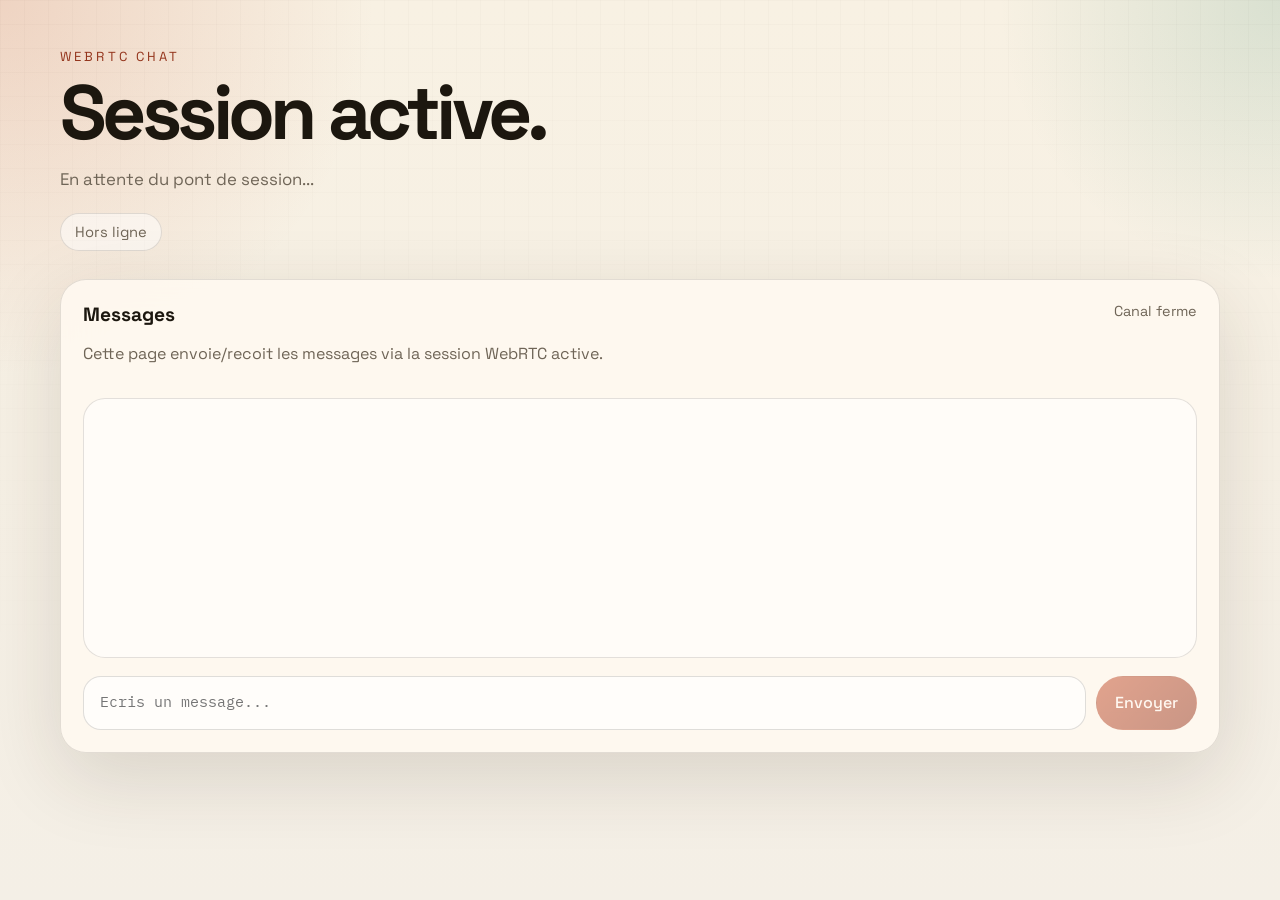
==== chat.html @ 0896c650 "feat: update chat interface and add chat.html for WebRTC messaging" ====
<!DOCTYPE html>
<html lang="fr">
<head>
  <meta charset="UTF-8">
  <meta name="viewport" content="width=device-width, initial-scale=1.0">
  <title>WebRTC Chat</title>
  <meta name="description" content="Page de chat WebRTC.">
  <link rel="preconnect" href="https://fonts.googleapis.com">
  <link rel="preconnect" href="https://fonts.gstatic.com" crossorigin>
  <link href="https://fonts.googleapis.com/css2?family=Space+Grotesk:wght@400;500;700&family=IBM+Plex+Mono:wght@400;500&display=swap" rel="stylesheet">
  <link rel="stylesheet" href="./styles.css">
</head>
<body>
  <div class="page-shell">
    <header class="hero">
      <p class="eyebrow">WebRTC Chat</p>
      <h1>Session active.</h1>
      <p id="chatMeta" class="hero-copy">En attente du pont de session...</p>
      <div class="status-bar">
        <span id="connectionBadge" class="badge badge-idle">Hors ligne</span>
      </div>
    </header>

    <main class="grid">
      <section class="panel panel-chat">
        <div class="chat-header">
          <div>
            <h2>Messages</h2>
            <p class="section-copy">Cette page envoie/recoit les messages via la session WebRTC active.</p>
          </div>
          <span id="channelState">Canal ferme</span>
        </div>
        <div id="messages" class="messages" aria-live="polite"></div>
        <form id="chatForm" class="chat-form">
          <label class="sr-only" for="messageInput">Message</label>
          <input id="messageInput" type="text" maxlength="800" placeholder="Ecris un message..." autocomplete="off" disabled>
          <button id="sendButton" class="button button-primary" type="submit" disabled>Envoyer</button>
        </form>
      </section>
    </main>
  </div>

  <template id="messageTemplate">
    <article class="message">
      <header>
        <span class="message-author"></span>
        <time class="message-time"></time>
      </header>
      <p class="message-body"></p>
    </article>
  </template>

  <script type="module" src="./chat.js"></script>
</body>
</html>
---- styles.css ----
:root {
  --bg: #f4efe6;
  --panel: rgba(255, 250, 241, 0.84);
  --panel-strong: rgba(255, 246, 231, 0.94);
  --text: #1c170f;
  --muted: #6f6557;
  --line: rgba(28, 23, 15, 0.12);
  --accent: #c44f2d;
  --accent-deep: #94351d;
  --accent-soft: #f8d8c8;
  --ok: #1d7b5f;
  --shadow: 0 24px 80px rgba(51, 35, 20, 0.14);
}

* {
  box-sizing: border-box;
}

body {
  margin: 0;
  min-height: 100vh;
  font-family: "Space Grotesk", sans-serif;
  color: var(--text);
  background:
    radial-gradient(circle at top left, rgba(196, 79, 45, 0.18), transparent 24%),
    radial-gradient(circle at top right, rgba(29, 123, 95, 0.14), transparent 18%),
    linear-gradient(180deg, #f8f1e3 0%, var(--bg) 100%);
}

body::before {
  content: "";
  position: fixed;
  inset: 0;
  pointer-events: none;
  background-image: linear-gradient(rgba(28, 23, 15, 0.04) 1px, transparent 1px),
    linear-gradient(90deg, rgba(28, 23, 15, 0.04) 1px, transparent 1px);
  background-size: 24px 24px;
  mask-image: linear-gradient(180deg, rgba(0, 0, 0, 0.4), transparent 80%);
}

.page-shell {
  width: min(1160px, calc(100% - 32px));
  margin: 0 auto;
  padding: 48px 0 56px;
}

.hero {
  margin-bottom: 28px;
}

.eyebrow {
  margin: 0 0 12px;
  font-size: 0.82rem;
  letter-spacing: 0.24em;
  text-transform: uppercase;
  color: var(--accent-deep);
}

h1,
h2 {
  margin: 0;
}

h1 {
  max-width: 10ch;
  font-size: clamp(2.8rem, 6vw, 5.8rem);
  line-height: 0.92;
  letter-spacing: -0.06em;
}

h2 {
  font-size: 1.2rem;
  margin-bottom: 12px;
}

.hero-copy,
.section-copy,
.steps {
  color: var(--muted);
}

.hero-copy {
  max-width: 62ch;
  margin: 18px 0 0;
  font-size: 1.05rem;
  line-height: 1.6;
}

.status-bar {
  display: flex;
  flex-wrap: wrap;
  gap: 10px;
  margin-top: 20px;
}

.badge {
  display: inline-flex;
  align-items: center;
  gap: 8px;
  padding: 9px 14px;
  border-radius: 999px;
  border: 1px solid var(--line);
  background: rgba(255, 255, 255, 0.5);
  font-size: 0.92rem;
}

.badge-idle {
  color: var(--muted);
}

.badge-ready {
  color: var(--ok);
  border-color: rgba(29, 123, 95, 0.26);
  background: rgba(29, 123, 95, 0.1);
}

.grid {
  display: grid;
  grid-template-columns: repeat(2, minmax(0, 1fr));
  gap: 18px;
}

.panel {
  position: relative;
  overflow: hidden;
  padding: 22px;
  border: 1px solid var(--line);
  border-radius: 26px;
  background: var(--panel);
  box-shadow: var(--shadow);
  backdrop-filter: blur(18px);
}

.panel-accent {
  background: linear-gradient(160deg, rgba(255, 247, 238, 0.96), var(--panel-strong));
}

.panel-chat {
  grid-column: 1 / -1;
}

.steps {
  margin: 18px 0 0;
  padding-left: 18px;
  line-height: 1.65;
}

.field-label,
#channelState {
  display: block;
  margin-bottom: 8px;
  font-size: 0.9rem;
  color: var(--muted);
}

.code-box,
#messageInput {
  width: 100%;
  border: 1px solid rgba(28, 23, 15, 0.14);
  border-radius: 18px;
  background: rgba(255, 255, 255, 0.72);
  color: var(--text);
  font: 0.92rem/1.5 "IBM Plex Mono", monospace;
}

.code-box {
  min-height: 180px;
  padding: 14px 16px;
  resize: vertical;
}

.code-box.compact-box {
  min-height: 96px;
}

.action-row {
  display: flex;
  flex-wrap: wrap;
  gap: 10px;
  margin-top: 16px;
}

.compact-row {
  justify-content: flex-end;
}

.button {
  appearance: none;
  border: 1px solid transparent;
  border-radius: 999px;
  padding: 12px 18px;
  font: inherit;
  font-weight: 500;
  color: var(--text);
  background: rgba(255, 255, 255, 0.72);
  cursor: pointer;
  transition: transform 160ms ease, border-color 160ms ease, background 160ms ease;
}

.button:hover:not(:disabled) {
  transform: translateY(-1px);
  border-color: rgba(28, 23, 15, 0.18);
}

.button:disabled {
  opacity: 0.5;
  cursor: not-allowed;
}

.button-primary {
  color: #fff7f2;
  background: linear-gradient(135deg, var(--accent), var(--accent-deep));
}

.button-ghost {
  background: transparent;
  border-color: var(--line);
}

.chat-header {
  display: flex;
  align-items: start;
  justify-content: space-between;
  gap: 12px;
}

.messages {
  min-height: 260px;
  max-height: 420px;
  overflow: auto;
  margin: 18px 0;
  padding: 8px;
  border-radius: 22px;
  border: 1px solid var(--line);
  background: rgba(255, 255, 255, 0.52);
}

.message {
  width: min(100%, 720px);
  margin-bottom: 10px;
  padding: 12px 14px;
  border-radius: 18px;
  background: rgba(255, 246, 231, 0.9);
}

.message[data-author="Moi"] {
  margin-left: auto;
  background: rgba(196, 79, 45, 0.12);
}

.message header {
  display: flex;
  justify-content: space-between;
  gap: 12px;
  margin-bottom: 8px;
  font-size: 0.82rem;
  color: var(--muted);
}

.message-body {
  margin: 0;
  white-space: pre-wrap;
  word-break: break-word;
}

.chat-form {
  display: grid;
  grid-template-columns: 1fr auto;
  gap: 10px;
}

#messageInput {
  padding: 14px 16px;
  min-height: 54px;
}

.sr-only {
  position: absolute;
  width: 1px;
  height: 1px;
  padding: 0;
  margin: -1px;
  overflow: hidden;
  clip: rect(0, 0, 0, 0);
  white-space: nowrap;
  border: 0;
}

@media (max-width: 900px) {
  .grid {
    grid-template-columns: 1fr;
  }

  .panel-chat {
    grid-column: auto;
  }

  .chat-header {
    flex-direction: column;
  }
}

@media (max-width: 640px) {
  .page-shell {
    width: min(100% - 20px, 100%);
    padding-top: 28px;
  }

  .panel {
    padding: 18px;
    border-radius: 22px;
  }

  .chat-form {
    grid-template-columns: 1fr;
  }
}
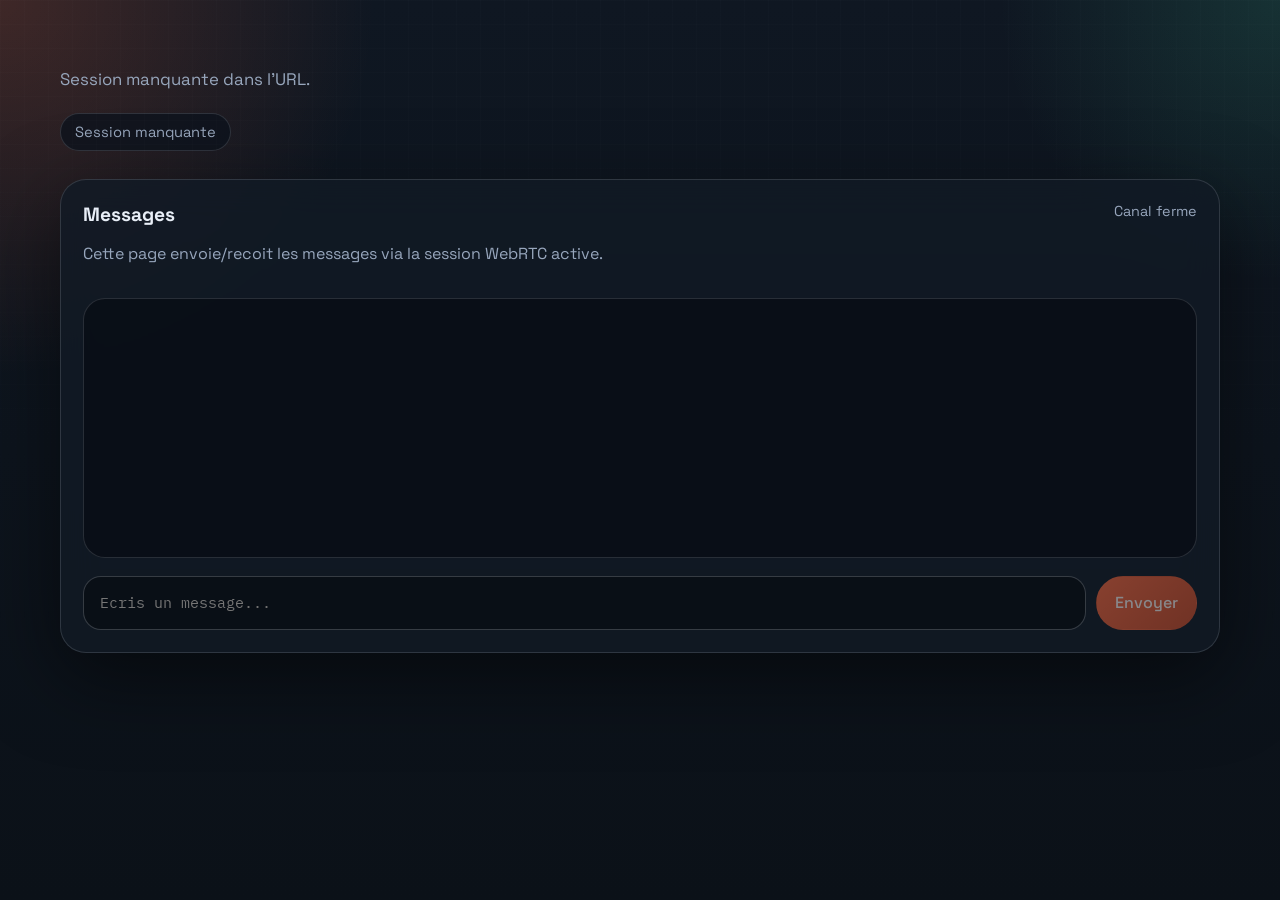
==== commit da60d24e: "feat: update chat page header and enhance styling for improved UI" ====
--- a/chat.html
+++ b/chat.html
@@ -13,8 +13,6 @@
 <body>
   <div class="page-shell">
     <header class="hero">
-      <p class="eyebrow">WebRTC Chat</p>
-      <h1>Session active.</h1>
       <p id="chatMeta" class="hero-copy">En attente du pont de session...</p>
       <div class="status-bar">
         <span id="connectionBadge" class="badge badge-idle">Hors ligne</span>
--- a/styles.css
+++ b/styles.css
@@ -1,15 +1,15 @@
 :root {
-  --bg: #f4efe6;
-  --panel: rgba(255, 250, 241, 0.84);
-  --panel-strong: rgba(255, 246, 231, 0.94);
-  --text: #1c170f;
-  --muted: #6f6557;
-  --line: rgba(28, 23, 15, 0.12);
-  --accent: #c44f2d;
-  --accent-deep: #94351d;
-  --accent-soft: #f8d8c8;
-  --ok: #1d7b5f;
-  --shadow: 0 24px 80px rgba(51, 35, 20, 0.14);
+  --bg: #0b1118;
+  --panel: rgba(18, 26, 37, 0.82);
+  --panel-strong: rgba(24, 33, 46, 0.92);
+  --text: #e8eef7;
+  --muted: #97a6bc;
+  --line: rgba(232, 238, 247, 0.14);
+  --accent: #ff6a3d;
+  --accent-deep: #cf4d27;
+  --accent-soft: #3a261f;
+  --ok: #45d4a2;
+  --shadow: 0 24px 80px rgba(0, 0, 0, 0.5);
 }
 
 * {
@@ -22,9 +22,9 @@
   font-family: "Space Grotesk", sans-serif;
   color: var(--text);
   background:
-    radial-gradient(circle at top left, rgba(196, 79, 45, 0.18), transparent 24%),
-    radial-gradient(circle at top right, rgba(29, 123, 95, 0.14), transparent 18%),
-    linear-gradient(180deg, #f8f1e3 0%, var(--bg) 100%);
+    radial-gradient(circle at top left, rgba(255, 106, 61, 0.2), transparent 24%),
+    radial-gradient(circle at top right, rgba(69, 212, 162, 0.14), transparent 18%),
+    linear-gradient(180deg, #0f1722 0%, var(--bg) 100%);
 }
 
 body::before {
@@ -32,8 +32,8 @@
   position: fixed;
   inset: 0;
   pointer-events: none;
-  background-image: linear-gradient(rgba(28, 23, 15, 0.04) 1px, transparent 1px),
-    linear-gradient(90deg, rgba(28, 23, 15, 0.04) 1px, transparent 1px);
+  background-image: linear-gradient(rgba(232, 238, 247, 0.035) 1px, transparent 1px),
+    linear-gradient(90deg, rgba(232, 238, 247, 0.035) 1px, transparent 1px);
   background-size: 24px 24px;
   mask-image: linear-gradient(180deg, rgba(0, 0, 0, 0.4), transparent 80%);
 }
@@ -100,7 +100,7 @@
   padding: 9px 14px;
   border-radius: 999px;
   border: 1px solid var(--line);
-  background: rgba(255, 255, 255, 0.5);
+  background: rgba(12, 19, 29, 0.76);
   font-size: 0.92rem;
 }
 
@@ -110,8 +110,8 @@
 
 .badge-ready {
   color: var(--ok);
-  border-color: rgba(29, 123, 95, 0.26);
-  background: rgba(29, 123, 95, 0.1);
+  border-color: rgba(69, 212, 162, 0.34);
+  background: rgba(69, 212, 162, 0.12);
 }
 
 .grid {
@@ -132,7 +132,7 @@
 }
 
 .panel-accent {
-  background: linear-gradient(160deg, rgba(255, 247, 238, 0.96), var(--panel-strong));
+  background: linear-gradient(160deg, rgba(31, 40, 53, 0.96), var(--panel-strong));
 }
 
 .panel-chat {
@@ -156,9 +156,9 @@
 .code-box,
 #messageInput {
   width: 100%;
-  border: 1px solid rgba(28, 23, 15, 0.14);
+  border: 1px solid rgba(232, 238, 247, 0.2);
   border-radius: 18px;
-  background: rgba(255, 255, 255, 0.72);
+  background: rgba(9, 14, 22, 0.86);
   color: var(--text);
   font: 0.92rem/1.5 "IBM Plex Mono", monospace;
 }
@@ -192,14 +192,14 @@
   font: inherit;
   font-weight: 500;
   color: var(--text);
-  background: rgba(255, 255, 255, 0.72);
+  background: rgba(12, 19, 29, 0.88);
   cursor: pointer;
   transition: transform 160ms ease, border-color 160ms ease, background 160ms ease;
 }
 
 .button:hover:not(:disabled) {
   transform: translateY(-1px);
-  border-color: rgba(28, 23, 15, 0.18);
+  border-color: rgba(232, 238, 247, 0.24);
 }
 
 .button:disabled {
@@ -232,7 +232,7 @@
   padding: 8px;
   border-radius: 22px;
   border: 1px solid var(--line);
-  background: rgba(255, 255, 255, 0.52);
+  background: rgba(8, 13, 20, 0.76);
 }
 
 .message {
@@ -240,12 +240,12 @@
   margin-bottom: 10px;
   padding: 12px 14px;
   border-radius: 18px;
-  background: rgba(255, 246, 231, 0.9);
+  background: rgba(24, 33, 45, 0.92);
 }
 
 .message[data-author="Moi"] {
   margin-left: auto;
-  background: rgba(196, 79, 45, 0.12);
+  background: rgba(255, 106, 61, 0.2);
 }
 
 .message header {
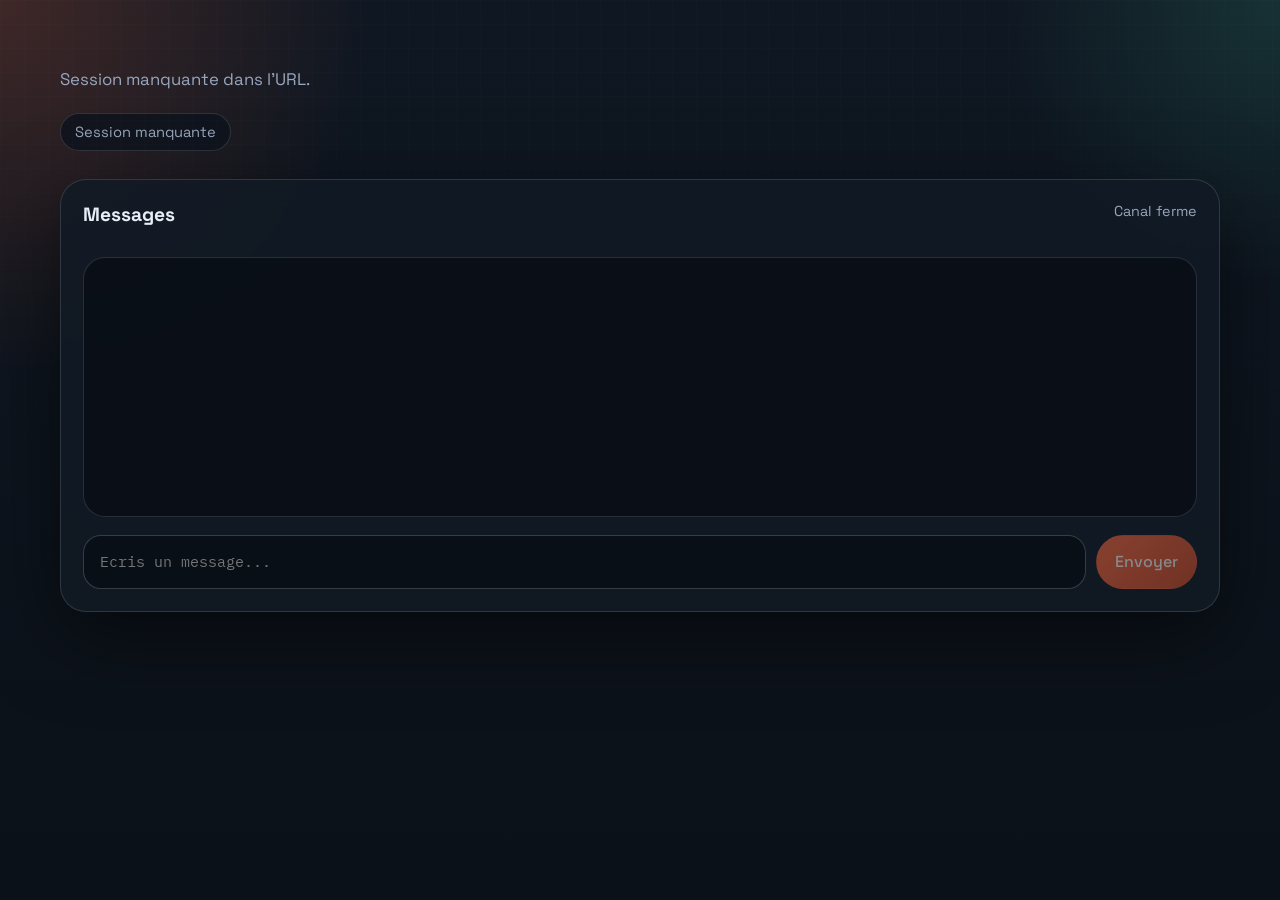
==== commit 1ac97e5d: "feat: update labels for clarity in chat and join pages" ====
--- a/chat.html
+++ b/chat.html
@@ -24,7 +24,6 @@
         <div class="chat-header">
           <div>
             <h2>Messages</h2>
-            <p class="section-copy">Cette page envoie/recoit les messages via la session WebRTC active.</p>
           </div>
           <span id="channelState">Canal ferme</span>
         </div>
--- a/styles.css
+++ b/styles.css
@@ -118,11 +118,14 @@
   display: grid;
   grid-template-columns: repeat(2, minmax(0, 1fr));
   gap: 18px;
+  justify-items: center;
 }
 
 .panel {
   position: relative;
   overflow: hidden;
+  width: 100%;
+  max-width: 640px;
   padding: 22px;
   border: 1px solid var(--line);
   border-radius: 26px;
@@ -137,6 +140,13 @@
 
 .panel-chat {
   grid-column: 1 / -1;
+  max-width: none;
+  justify-self: stretch;
+}
+
+.grid > .panel:only-child {
+  grid-column: 1 / -1;
+  justify-self: center;
 }
 
 .steps {
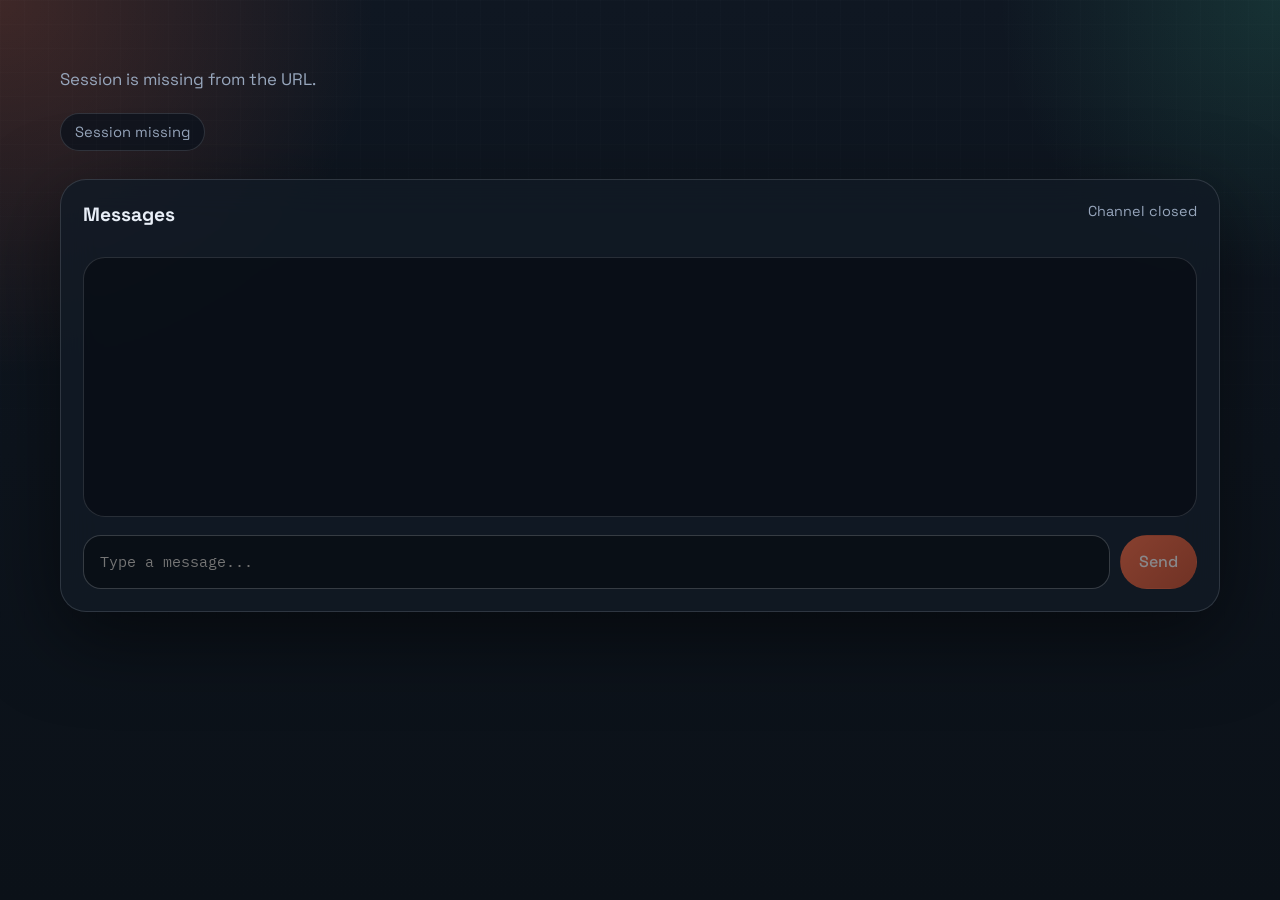
==== commit 71915183: "feat: update language to english" ====
--- a/chat.html
+++ b/chat.html
@@ -1,10 +1,10 @@
 <!DOCTYPE html>
-<html lang="fr">
+<html lang="en">
 <head>
   <meta charset="UTF-8">
   <meta name="viewport" content="width=device-width, initial-scale=1.0">
   <title>WebRTC Chat</title>
-  <meta name="description" content="Page de chat WebRTC.">
+  <meta name="description" content="WebRTC chat page.">
   <link rel="preconnect" href="https://fonts.googleapis.com">
   <link rel="preconnect" href="https://fonts.gstatic.com" crossorigin>
   <link href="https://fonts.googleapis.com/css2?family=Space+Grotesk:wght@400;500;700&family=IBM+Plex+Mono:wght@400;500&display=swap" rel="stylesheet">
@@ -13,9 +13,9 @@
 <body>
   <div class="page-shell">
     <header class="hero">
-      <p id="chatMeta" class="hero-copy">En attente du pont de session...</p>
+      <p id="chatMeta" class="hero-copy">Waiting for session bridge...</p>
       <div class="status-bar">
-        <span id="connectionBadge" class="badge badge-idle">Hors ligne</span>
+        <span id="connectionBadge" class="badge badge-idle">Offline</span>
       </div>
     </header>
 
@@ -25,13 +25,13 @@
           <div>
             <h2>Messages</h2>
           </div>
-          <span id="channelState">Canal ferme</span>
+          <span id="channelState">Channel closed</span>
         </div>
         <div id="messages" class="messages" aria-live="polite"></div>
         <form id="chatForm" class="chat-form">
           <label class="sr-only" for="messageInput">Message</label>
-          <input id="messageInput" type="text" maxlength="800" placeholder="Ecris un message..." autocomplete="off" disabled>
-          <button id="sendButton" class="button button-primary" type="submit" disabled>Envoyer</button>
+          <input id="messageInput" type="text" maxlength="800" placeholder="Type a message..." autocomplete="off" disabled>
+          <button id="sendButton" class="button button-primary" type="submit" disabled>Send</button>
         </form>
       </section>
     </main>
